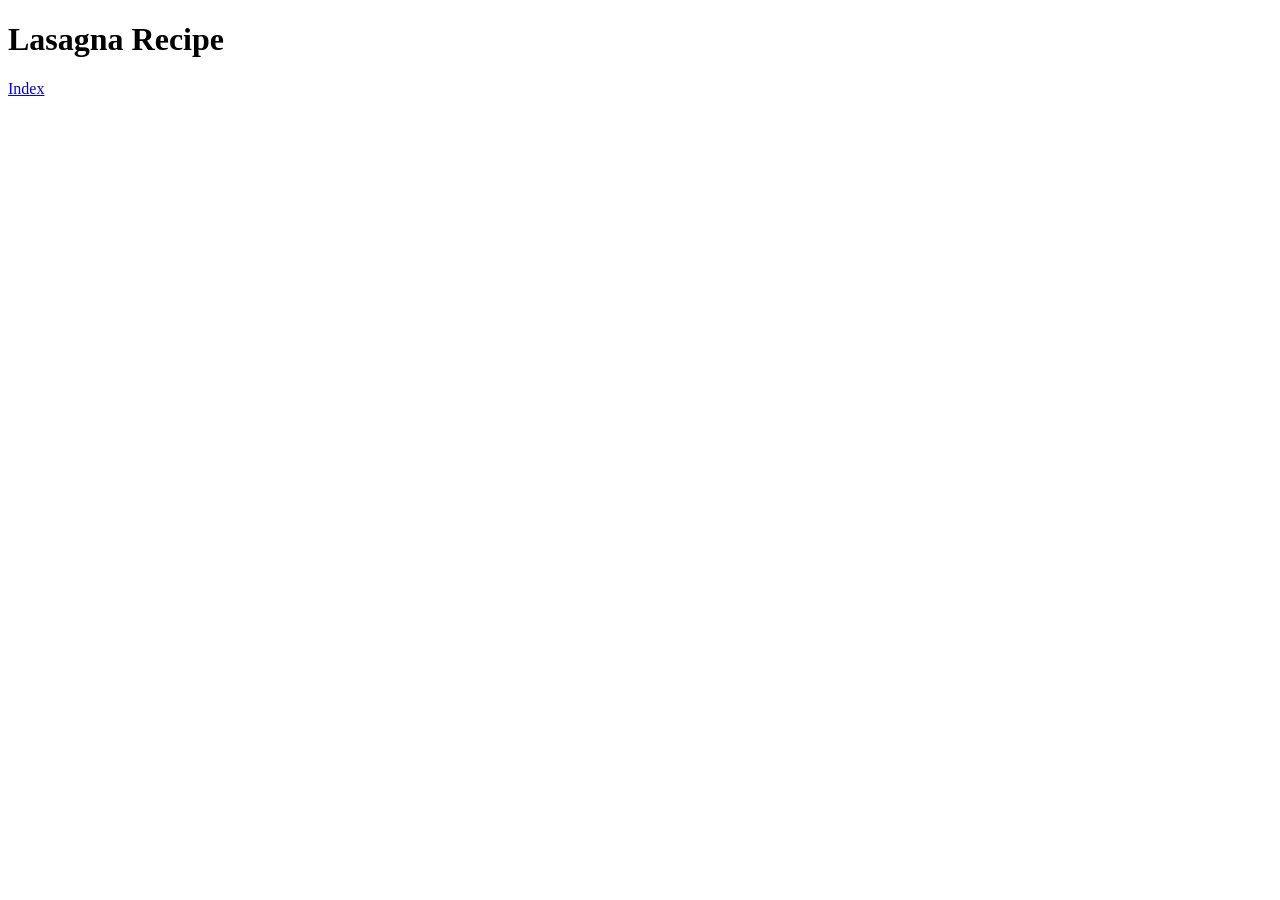
==== recipes/lasagna.html @ 5c60b61a "lasgana page added second commit comment" ====
<!DOCTYPE html>
<html lang="en">
<head>
    <meta charset="UTF-8">
    <meta name="viewport" content="width=device-width, initial-scale=1.0">
    <title>LasagnaDocument</title>
</head>
<body>
    <h1>Lasagna Recipe</h1>
    <a href="../index.html">Index</a>
    

</body>
</html>
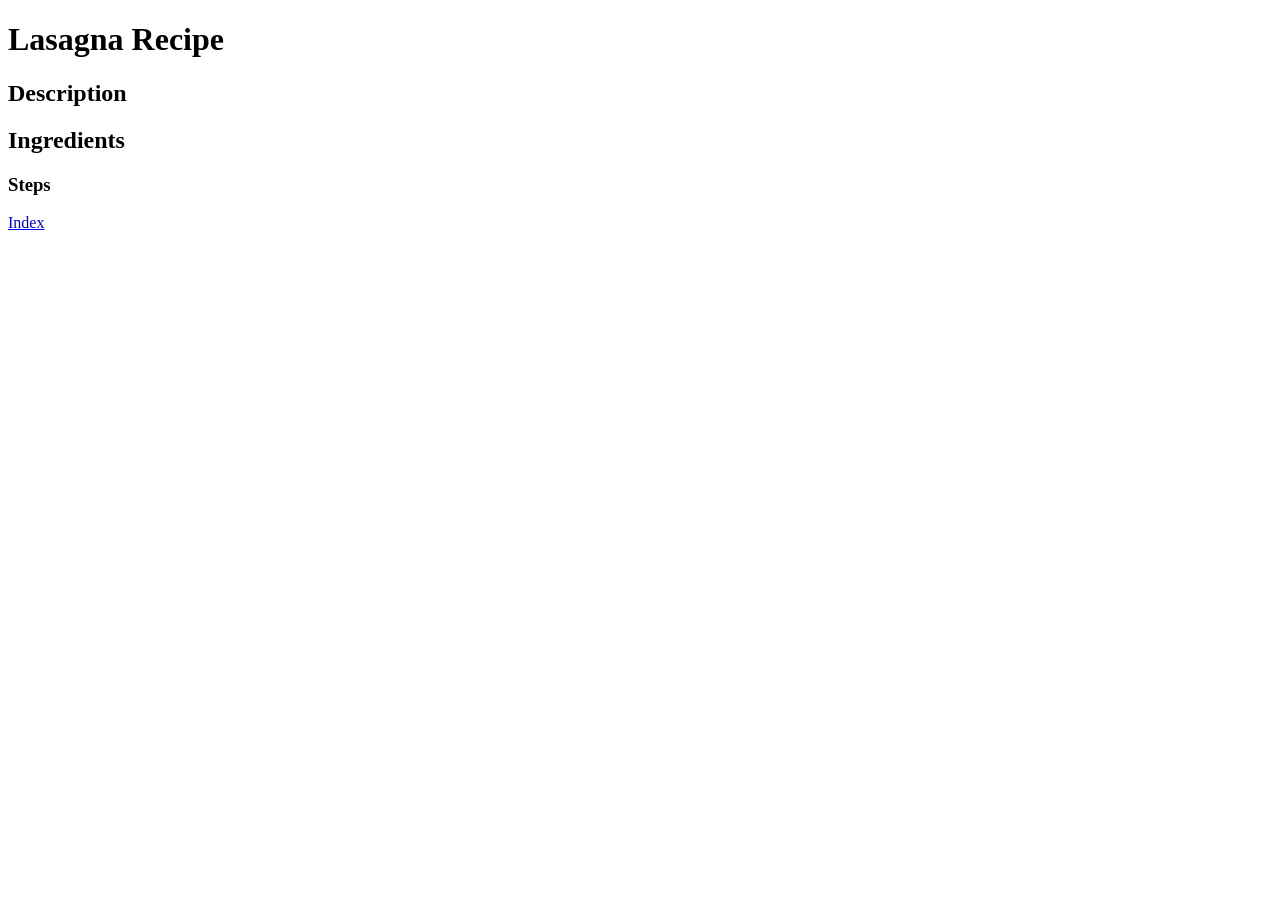
==== commit 0e436e8b: "Set out skeleton structure for lasagne webmpage This is the first time successfully editing the comm" ====
--- a/recipes/lasagna.html
+++ b/recipes/lasagna.html
@@ -7,8 +7,22 @@
 </head>
 <body>
     <h1>Lasagna Recipe</h1>
+    <!--Add image of lasagne here and dont forget alt text-->
+
+    <h2>Description</h2>
+
+    <!--Add description of the dish & the recipe here --> 
+
+    <h2>Ingredients</h2>
+
+    <!--Add an unordered list of ingredients here --> 
+
+    <h3>Steps</h3>
+
+    <!--Add the instructions here, via an ordered list--> 
+    
     <a href="../index.html">Index</a>
-    
+
 
 </body>
 </html>
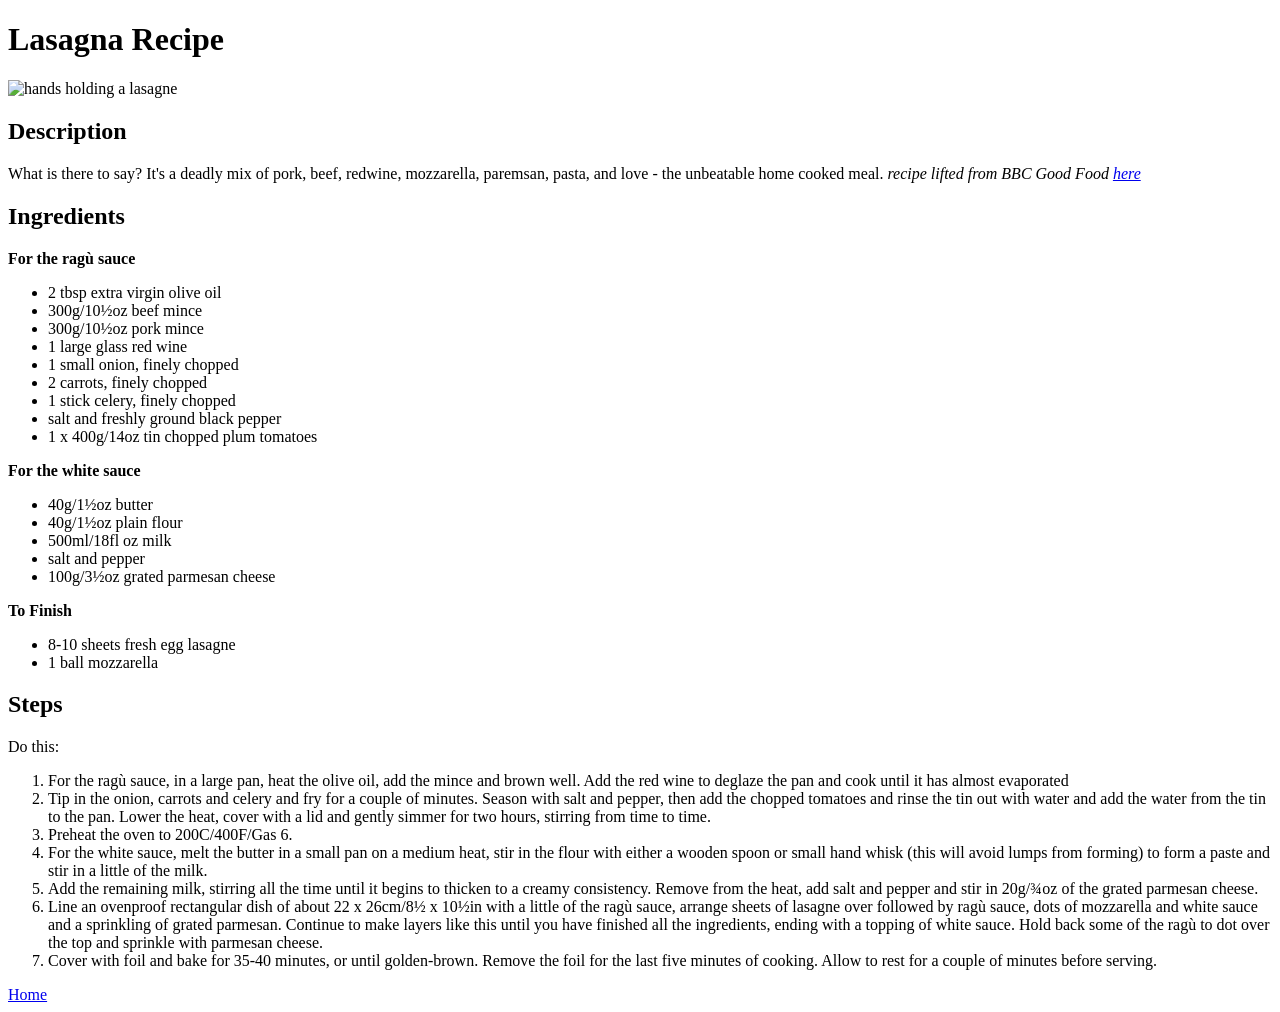
==== commit b632c145: "Add full text content to lasagna recipe Note that text is copy pasted from BBC Good Food webiste. Cr" ====
--- a/recipes/lasagna.html
+++ b/recipes/lasagna.html
@@ -3,25 +3,76 @@
 <head>
     <meta charset="UTF-8">
     <meta name="viewport" content="width=device-width, initial-scale=1.0">
-    <title>LasagnaDocument</title>
+    <title>Lasagna</title>
 </head>
 <body>
     <h1>Lasagna Recipe</h1>
     <!--Add image of lasagne here and dont forget alt text-->
+    <img src="../img/lasagne_hands.jpg" alt="hands holding a lasagne">
 
     <h2>Description</h2>
+    <!--Add description of the dish & the recipe here --> 
+    What is there to say? It's a deadly mix of pork, beef, redwine, mozzarella, paremsan, pasta, and love - the unbeatable home cooked meal. <em>recipe lifted from BBC Good Food <a href="https://www.bbc.co.uk/food/recipes/classic_lasagne_07638">here</a></em>
+    
+    <h2>Ingredients</h2>
+    <!--Add an unordered list of ingredients here --> 
+<strong>For the ragù sauce</strong>
+<ul>
+    <li>2 tbsp extra virgin olive oil</li>
+    <li>300g/10½oz beef mince</li>
+    <li>300g/10½oz pork mince</li>
+    <li>1 large glass red wine</li>
+    <li>1 small onion, finely chopped</li>
+    <li>2 carrots, finely chopped</li>
+    <li>1 stick celery, finely chopped</li>
+    <li>salt and freshly ground black pepper</li>
+    <li>1 x 400g/14oz tin chopped plum tomatoes</li>
+</ul>
 
-    <!--Add description of the dish & the recipe here --> 
+<strong>For the white sauce</strong>
+<ul>
+    <li>40g/1½oz butter</li>
+    <li>40g/1½oz plain flour</li>
+    <li>500ml/18fl oz milk</li>
+    <li>salt and pepper</li>
+    <li>100g/3½oz grated parmesan cheese</li>
+</ul>
 
-    <h2>Ingredients</h2>
+<strong>To Finish</strong>
+<ul>
+    <li>8-10 sheets fresh egg lasagne</li>
+    <li>1 ball mozzarella</li>
+</ul>
 
-    <!--Add an unordered list of ingredients here --> 
-
-    <h3>Steps</h3>
+    <h2>Steps</h2>
 
     <!--Add the instructions here, via an ordered list--> 
+    Do this:
+<ol>
+    <li>For the ragù sauce, in a large pan, heat the olive oil, add the mince and brown well. Add the red wine to deglaze the pan and cook until it has almost evaporated</li>
+    <li>Tip in the onion, carrots and celery and fry for a couple of minutes. Season with salt and pepper, then add the chopped tomatoes and rinse the tin out with water and add the water from the tin to the pan. Lower the heat, cover with a lid and gently simmer for two hours, stirring from time to time.</li>
+    <li>Preheat the oven to 200C/400F/Gas 6.</li>
+    <li>For the white sauce, melt the butter in a small pan on a medium heat, stir in the flour with either a wooden spoon or small hand whisk (this will avoid lumps from forming) to form a paste and stir in a little of the milk.</li>
+    <li>Add the remaining milk, stirring all the time until it begins to thicken to a creamy consistency. Remove from the heat, add salt and pepper and stir in 20g/¾oz of the grated parmesan cheese.</li>
+    <li>Line an ovenproof rectangular dish of about 22 x 26cm/8½ x 10½in with a little of the ragù sauce, arrange sheets of lasagne over followed by ragù sauce, dots of mozzarella and white sauce and a sprinkling of grated parmesan. Continue to make layers like this until you have finished all the ingredients, ending with a topping of white sauce. Hold back some of the ragù to dot over the top and sprinkle with parmesan cheese.</li>
+    <li>Cover with foil and bake for 35-40 minutes, or until golden-brown. Remove the foil for the last five minutes of cooking. Allow to rest for a couple of minutes before serving.</li>
+</ol>
     
-    <a href="../index.html">Index</a>
+
+
+
+
+
+
+
+
+
+
+
+
+
+
+    <a href="../index.html">Home</a>
 
 
 </body>
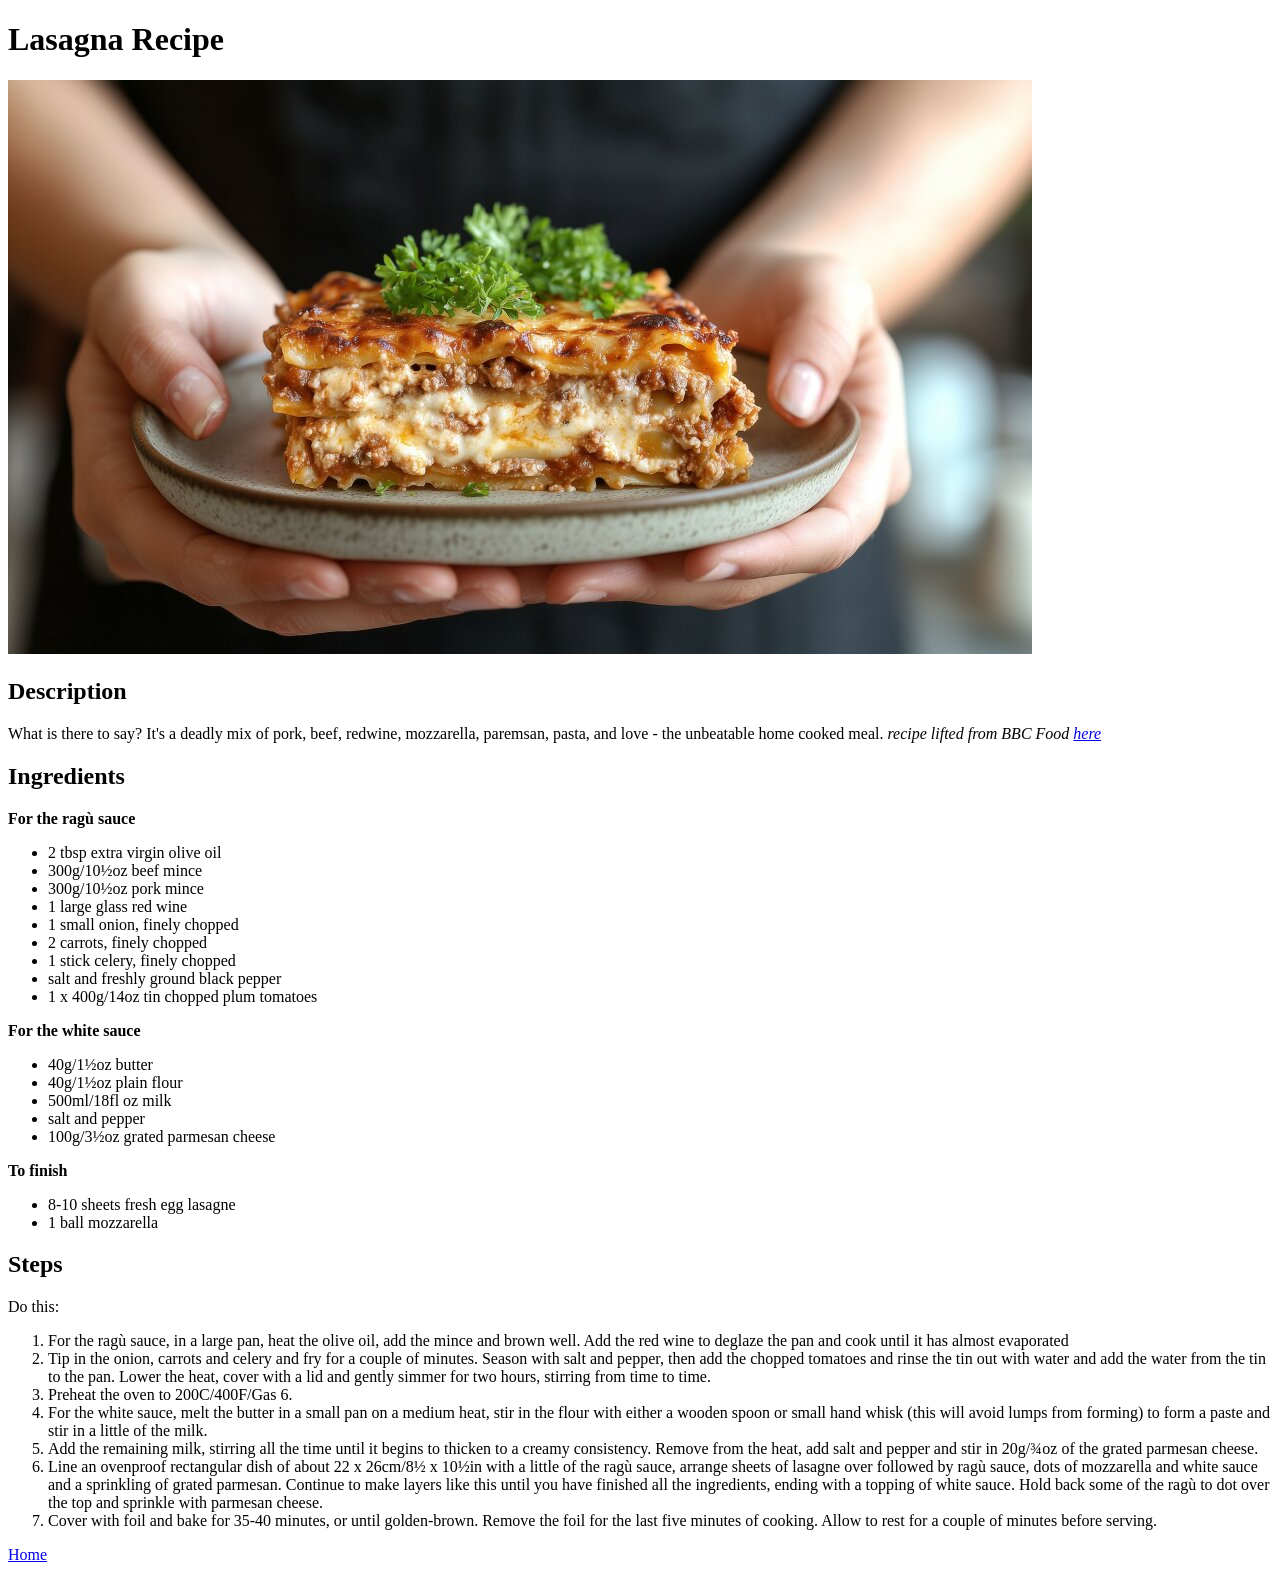
==== commit 50486822: "Complete three recipes of standard format with pic recipes taken from bbc food  Changes to be commit" ====
--- a/recipes/lasagna.html
+++ b/recipes/lasagna.html
@@ -12,7 +12,7 @@
 
     <h2>Description</h2>
     <!--Add description of the dish & the recipe here --> 
-    What is there to say? It's a deadly mix of pork, beef, redwine, mozzarella, paremsan, pasta, and love - the unbeatable home cooked meal. <em>recipe lifted from BBC Good Food <a href="https://www.bbc.co.uk/food/recipes/classic_lasagne_07638">here</a></em>
+    What is there to say? It's a deadly mix of pork, beef, redwine, mozzarella, paremsan, pasta, and love - the unbeatable home cooked meal. <em>recipe lifted from BBC Food <a href="https://www.bbc.co.uk/food/recipes/classic_lasagne_07638">here</a></em>
     
     <h2>Ingredients</h2>
     <!--Add an unordered list of ingredients here --> 
@@ -38,7 +38,7 @@
     <li>100g/3½oz grated parmesan cheese</li>
 </ul>
 
-<strong>To Finish</strong>
+<strong>To finish</strong>
 <ul>
     <li>8-10 sheets fresh egg lasagne</li>
     <li>1 ball mozzarella</li>
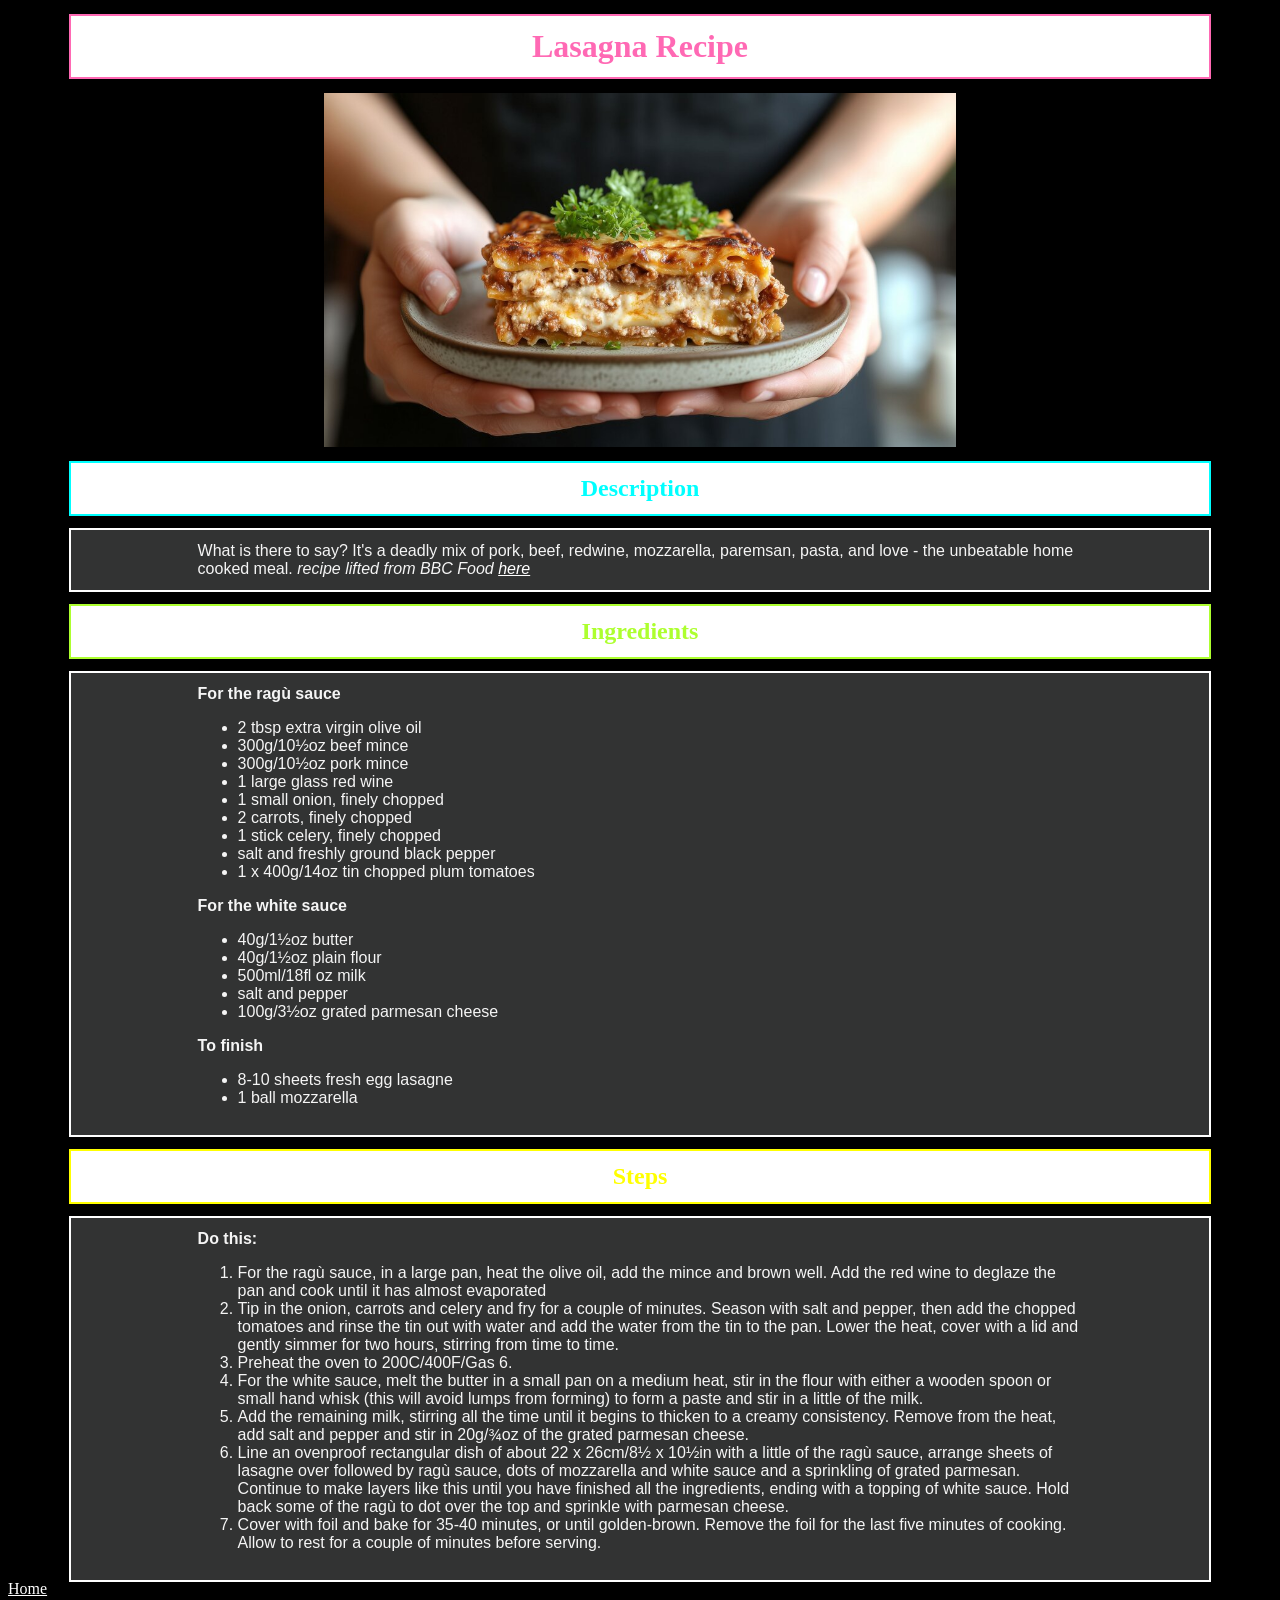
==== commit 4806e353: "add style document and class in html docs" ====
--- a/recipes/lasagna.html
+++ b/recipes/lasagna.html
@@ -4,19 +4,23 @@
     <meta charset="UTF-8">
     <meta name="viewport" content="width=device-width, initial-scale=1.0">
     <title>Lasagna</title>
+    <link rel="stylesheet" href="../style.css">
 </head>
-<body>
-    <h1>Lasagna Recipe</h1>
+<body class="background">
+    <h1 class="title">Lasagna Recipe</h1>
     <!--Add image of lasagne here and dont forget alt text-->
-    <img src="../img/lasagne_hands.jpg" alt="hands holding a lasagne">
+    <img class=picture display src="../img/lasagne_hands.jpg" alt="hands holding a lasagne">
 
-    <h2>Description</h2>
+    <h2 class="description">Description</h2>
+    <div class="body">
     <!--Add description of the dish & the recipe here --> 
-    What is there to say? It's a deadly mix of pork, beef, redwine, mozzarella, paremsan, pasta, and love - the unbeatable home cooked meal. <em>recipe lifted from BBC Food <a href="https://www.bbc.co.uk/food/recipes/classic_lasagne_07638">here</a></em>
-    
-    <h2>Ingredients</h2>
+        What is there to say? It's a deadly mix of pork, beef, redwine, mozzarella, paremsan, pasta, and love - the unbeatable home cooked meal. <em>recipe lifted from BBC Food <a href="https://www.bbc.co.uk/food/recipes/classic_lasagne_07638">here</a></em>
+    </div>
+
+    <h2 class="ingredients">Ingredients</h2>
     <!--Add an unordered list of ingredients here --> 
-<strong>For the ragù sauce</strong>
+<div class="body">
+    <strong>For the ragù sauce</strong>
 <ul>
     <li>2 tbsp extra virgin olive oil</li>
     <li>300g/10½oz beef mince</li>
@@ -43,11 +47,12 @@
     <li>8-10 sheets fresh egg lasagne</li>
     <li>1 ball mozzarella</li>
 </ul>
+</div>
 
-    <h2>Steps</h2>
-
+    <h2 class="steps">Steps</h2>
+<div class="body">
     <!--Add the instructions here, via an ordered list--> 
-    Do this:
+    <strong>Do this:</strong>
 <ol>
     <li>For the ragù sauce, in a large pan, heat the olive oil, add the mince and brown well. Add the red wine to deglaze the pan and cook until it has almost evaporated</li>
     <li>Tip in the onion, carrots and celery and fry for a couple of minutes. Season with salt and pepper, then add the chopped tomatoes and rinse the tin out with water and add the water from the tin to the pan. Lower the heat, cover with a lid and gently simmer for two hours, stirring from time to time.</li>
@@ -57,7 +62,7 @@
     <li>Line an ovenproof rectangular dish of about 22 x 26cm/8½ x 10½in with a little of the ragù sauce, arrange sheets of lasagne over followed by ragù sauce, dots of mozzarella and white sauce and a sprinkling of grated parmesan. Continue to make layers like this until you have finished all the ingredients, ending with a topping of white sauce. Hold back some of the ragù to dot over the top and sprinkle with parmesan cheese.</li>
     <li>Cover with foil and bake for 35-40 minutes, or until golden-brown. Remove the foil for the last five minutes of cooking. Allow to rest for a couple of minutes before serving.</li>
 </ol>
-    
+   </div> 
 
 
 
@@ -72,7 +77,7 @@
 
 
 
-    <a href="../index.html">Home</a>
+    <a class="links" href="../index.html">Home</a>
 
 
 </body>
--- a/style.css
+++ b/style.css
@@ -0,0 +1,84 @@
+/*-- Global / Layout Styles --- */
+
+.background {
+    background-color: black;
+    color: whitesmoke;
+}
+
+.body {
+    background: rgb(50, 51, 51); 
+    color: whitesmoke;
+    font-family:'Segoe UI', Tahoma, Geneva, Verdana, sans-serif;
+    padding: 12px 10%;
+    margin:0 5%;
+    outline: 2px solid white;
+}
+
+.picture{
+    display:block;
+    width:50%;
+    margin: auto;
+     }
+
+/*--- Shared Box Styles --- */
+
+.title,
+.description,
+.ingredients,
+.steps
+{
+    background-color: white;
+    text-align: center;
+    padding: 12px;
+    margin: 16px 5%;
+    outline-style: solid;
+    outline-width: 2px;
+    }
+
+/* --- Unique Box Styles --- */
+
+.title {
+    color:hotpink;
+    outline-color: hotpink;
+}
+
+.description {
+    color:aqua;
+    outline-color: aqua;
+}
+
+.ingredients{
+    color: greenyellow;
+    outline-color: greenyellow;
+}
+    
+.steps{
+    color: yellow;
+    outline-color: yellow;  
+}
+
+/* --- Link Styles --- */
+
+.links{
+    color: whitesmoke
+}
+
+/* unvisited link */
+a:link {
+  color: white
+}
+
+/* visited link */
+a:visited {
+  color: rgb(7, 247, 7);
+}
+
+/* mouse over link */
+a:hover {
+  color: hotpink;
+}
+
+/* selected link */
+a:active {
+  color: blue;
+}
